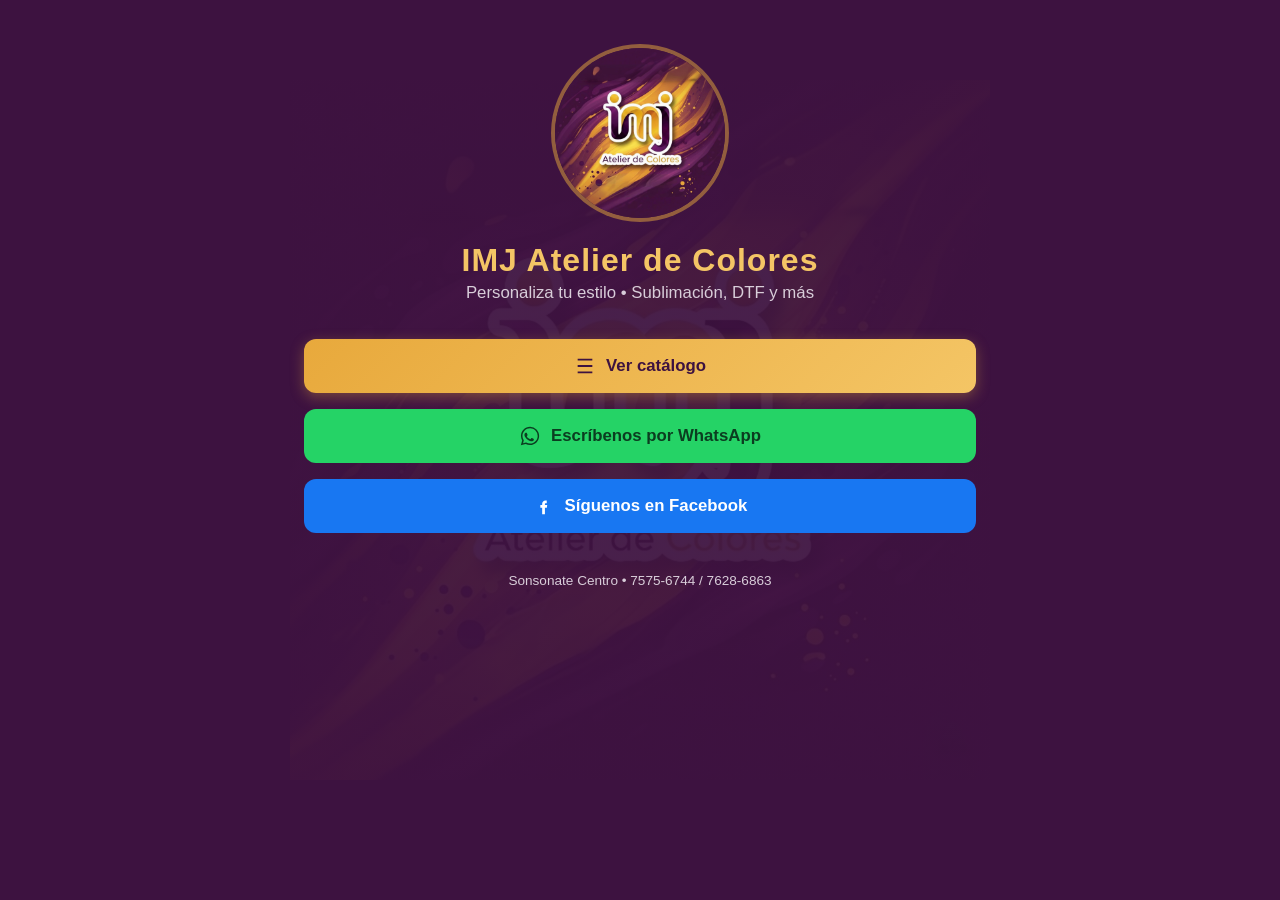
==== index.html @ 6548efbb "Add files via upload" ====
<!DOCTYPE html>
<html lang="es">
<head>
  <meta charset="UTF-8">
  <meta name="viewport" content="width=device-width, initial-scale=1">
  <title>IMJ Atelier de Colores</title>
  <link rel="stylesheet" href="css/style.css">
</head>
<body>
  <main>
    <img src="img/logo.jpg" alt="Logo IMJ Atelier de Colores" class="logo">
    <h1>IMJ Atelier de Colores</h1>
    <p class="subtitulo">Personaliza tu estilo &bull; Sublimación, DTF y más</p>

    <div class="botones">
      <a class="boton boton-catalogo" href="catalogo.html">
        <svg viewBox="0 0 24 24" fill="currentColor"><path d="M4 4h16v2H4V4zm0 7h16v2H4v-2zm0 7h16v2H4v-2z"/></svg>
        Ver catálogo
      </a>

      <a class="boton boton-whatsapp" href="https://wa.me/50379432834" target="_blank" rel="noopener">
        <svg viewBox="0 0 24 24" fill="currentColor"><path d="M12.04 2c-5.46 0-9.9 4.44-9.9 9.9 0 1.75.46 3.45 1.32 4.95L2 22l5.25-1.38a9.9 9.9 0 0 0 4.79 1.22h.01c5.46 0 9.9-4.44 9.9-9.9 0-2.64-1.03-5.12-2.9-6.98A9.82 9.82 0 0 0 12.04 2zm0 1.67c2.23 0 4.33.87 5.9 2.45a8.3 8.3 0 0 1 2.44 5.88c0 4.57-3.72 8.29-8.3 8.29a8.3 8.3 0 0 1-4.22-1.15l-.3-.18-3.12.82.83-3.04-.2-.31a8.26 8.26 0 0 1-1.27-4.43c0-4.58 3.72-8.33 8.24-8.33zm-4.57 4.75c-.17 0-.44.06-.67.31-.23.25-.87.85-.87 2.07 0 1.22.89 2.4 1.01 2.57.12.17 1.75 2.78 4.32 3.79 2.13.84 2.57.67 3.03.63.47-.04 1.5-.61 1.71-1.2.21-.6.21-1.1.15-1.21-.06-.1-.23-.17-.47-.29-.25-.12-1.5-.74-1.73-.83-.23-.08-.4-.12-.57.13-.17.25-.65.82-.8 1-.15.17-.3.19-.55.06-.25-.12-1.07-.39-2.03-1.25-.75-.67-1.26-1.5-1.4-1.75-.15-.25-.02-.38.1-.5.12-.11.25-.3.38-.44.13-.15.17-.25.25-.42.08-.17.04-.31-.02-.44-.06-.12-.57-1.37-.78-1.88-.2-.5-.42-.44-.57-.44z"/></svg>
        Escríbenos por WhatsApp
      </a>

      <a class="boton boton-facebook" href="https://www.facebook.com/share/19KMBxxwCY/" target="_blank" rel="noopener">
        <svg viewBox="0 0 24 24" fill="currentColor"><path d="M13.5 9H15V6h-1.5C11.57 6 10 7.57 10 9.5V11H8v3h2v7h3v-7h2.1l.4-3H13v-1.5c0-.28.22-.5.5-.5z"/></svg>
        Síguenos en Facebook
      </a>
    </div>

    <footer>
      Sonsonate Centro &bull; 7575-6744 / 7628-6863
    </footer>
  </main>
</body>
</html>
---- css/style.css ----
/* ===== Variables de marca (colores tomados del logo) ===== */
:root {
  --morado: #3d1240;
  --morado-claro: #6b2a6e;
  --dorado: #e8a93c;
  --dorado-claro: #f4c565;
  --texto: #f5f0e6;
  --texto-suave: #d8cdd9;
}

* {
  box-sizing: border-box;
}

body {
  margin: 0;
  font-family: 'Segoe UI', Arial, sans-serif;
  color: var(--texto);
  background-color: var(--morado);
  /* Logo como marca de agua muy sutil, fija en el fondo */
  background-image:
    linear-gradient(rgba(61, 18, 64, 0.94), rgba(61, 18, 64, 0.94)),
    url('../img/logo-bg.jpg');
  background-repeat: no-repeat;
  background-position: center 40%;
  background-size: 700px;
  background-attachment: fixed;
  min-height: 100vh;
}

main {
  max-width: 720px;
  margin: 0 auto;
  padding: 48px 24px 64px;
  text-align: center;
}

/* ===== Logo y encabezado ===== */
.logo {
  width: 170px;
  height: 170px;
  border-radius: 50%;
  object-fit: cover;
  box-shadow: 0 0 0 4px rgba(232, 169, 60, 0.5);
  margin-bottom: 20px;
}

h1 {
  font-size: 2rem;
  margin: 0 0 4px;
  color: var(--dorado-claro);
  letter-spacing: 1px;
}

.subtitulo {
  margin: 0 0 36px;
  color: var(--texto-suave);
  font-size: 1.05rem;
}

/* ===== Botones principales ===== */
.botones {
  display: flex;
  flex-direction: column;
  gap: 16px;
  margin-bottom: 8px;
}

.boton {
  display: flex;
  align-items: center;
  justify-content: center;
  gap: 10px;
  padding: 16px 20px;
  border-radius: 12px;
  text-decoration: none;
  font-weight: 600;
  font-size: 1.05rem;
  transition: transform 0.15s ease, box-shadow 0.15s ease;
}

.boton:active {
  transform: scale(0.98);
}

.boton svg {
  width: 22px;
  height: 22px;
  flex-shrink: 0;
}

.boton-catalogo {
  background: linear-gradient(135deg, var(--dorado), var(--dorado-claro));
  color: var(--morado);
  box-shadow: 0 4px 14px rgba(232, 169, 60, 0.35);
}

.boton-whatsapp {
  background-color: #25d366;
  color: #0b3d20;
}

.boton-facebook {
  background-color: #1877f2;
  color: #ffffff;
}

/* ===== Pie de página ===== */
footer {
  margin-top: 40px;
  color: var(--texto-suave);
  font-size: 0.85rem;
}

/* ===== Página del catálogo (catalogo.html) ===== */
.volver {
  display: inline-block;
  margin: 18px auto 0;
  color: var(--dorado-claro);
  text-decoration: none;
  font-weight: 600;
}

.paginas-catalogo {
  max-width: 900px;
  margin: 0 auto;
  padding: 0 0 40px;
}

.paginas-catalogo img {
  display: block;
  width: 100%;
  height: auto;
  margin-bottom: 4px;
}

.barra-superior {
  text-align: center;
  padding: 20px 16px;
}
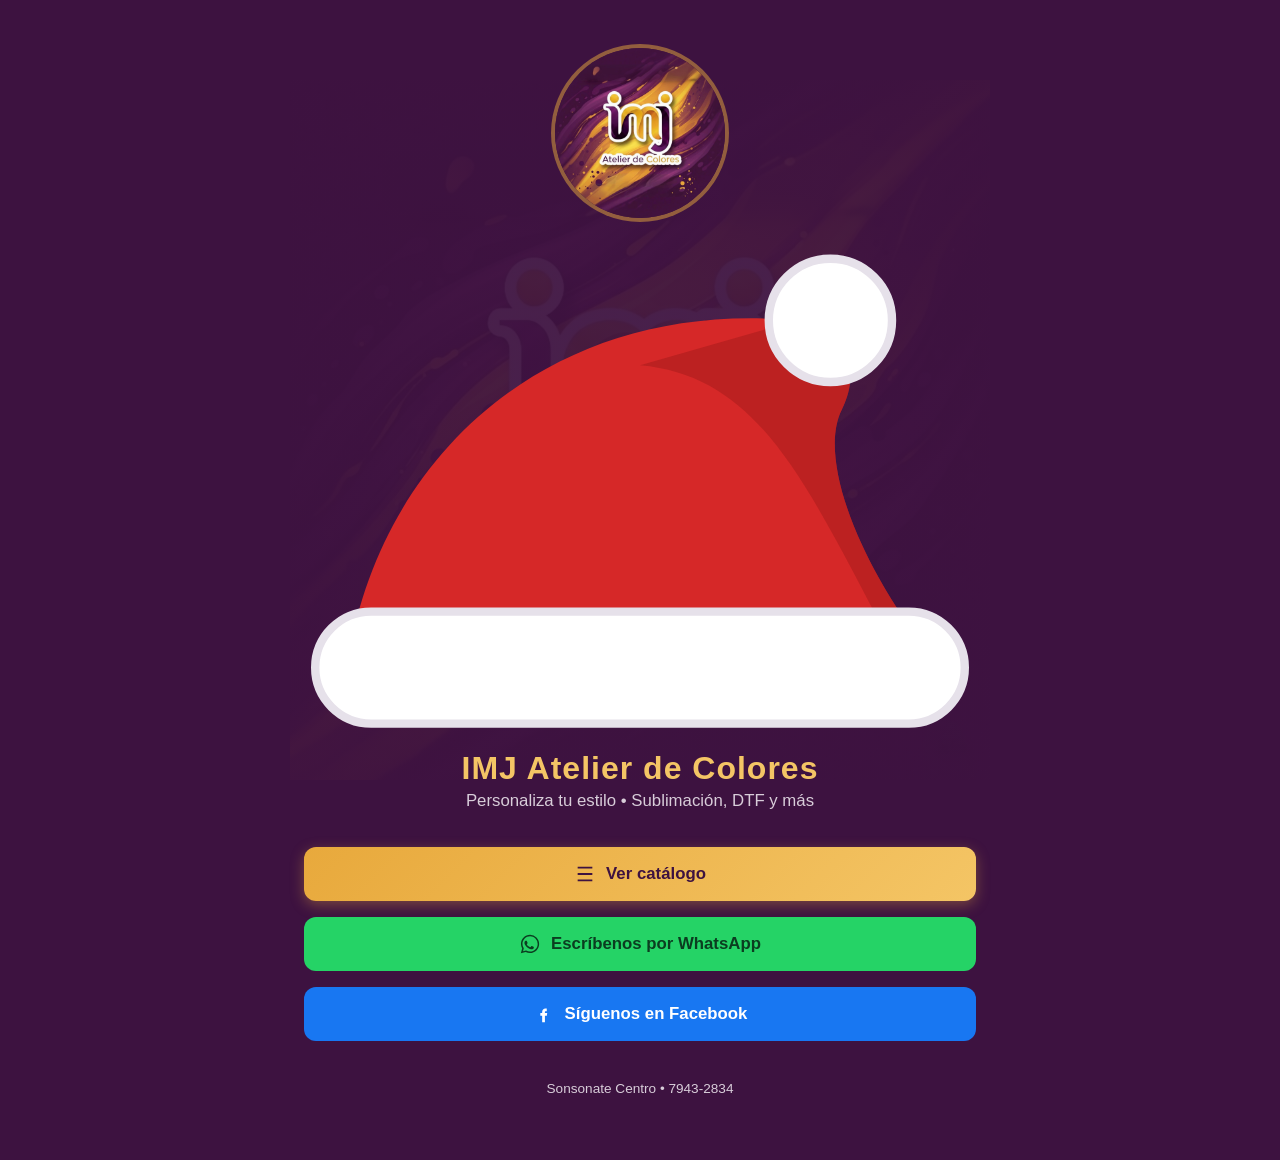
==== commit 4529e393: "Enhance logo section with Christmas hat and snow Added a decorative Christmas hat SVG and snow effec" ====
--- a/index.html
+++ b/index.html
@@ -8,7 +8,26 @@
 </head>
 <body>
   <main>
-    <img src="img/logo.jpg" alt="Logo IMJ Atelier de Colores" class="logo">
+    <!-- El logo no se modifica: el gorro y la nieve son capas encima -->
+    <div class="logo-navidad">
+      <img src="img/logo.jpg" alt="Logo IMJ Atelier de Colores" class="logo">
+
+      <svg class="gorro-navideno" viewBox="0 0 120 90" aria-hidden="true">
+        <!-- cuerpo del gorro -->
+        <path d="M8 74 C 14 38, 44 10, 88 14 C 96 16, 100 22, 96 30 C 92 38, 98 56, 112 74 Z" fill="#d62828"/>
+        <!-- sombra suave -->
+        <path d="M60 22 C 82 24, 90 44, 106 74 L 112 74 C 98 56, 92 38, 96 30 C 100 22, 96 16, 88 14 Z" fill="#a81d1d" opacity="0.55"/>
+        <!-- borde de pelo blanco -->
+        <rect x="2" y="66" width="116" height="20" rx="10" fill="#ffffff"/>
+        <rect x="2" y="66" width="116" height="20" rx="10" fill="none" stroke="#e6e1ea" stroke-width="1.5"/>
+        <!-- pompón -->
+        <circle cx="94" cy="14" r="11" fill="#ffffff"/>
+        <circle cx="94" cy="14" r="11" fill="none" stroke="#e6e1ea" stroke-width="1.5"/>
+      </svg>
+
+      <div class="nieve" id="nieve" aria-hidden="true"></div>
+    </div>
+
     <h1>IMJ Atelier de Colores</h1>
     <p class="subtitulo">Personaliza tu estilo &bull; Sublimación, DTF y más</p>
 
@@ -30,8 +49,27 @@
     </div>
 
     <footer>
-      Sonsonate Centro &bull; 7575-6744 / 7628-6863
+      Sonsonate Centro &bull; 7943-2834
     </footer>
   </main>
+
+  <script>
+    // Nieve cayendo sobre el logo
+    (function () {
+      var cont = document.getElementById('nieve');
+      if (!cont) return;
+      for (var i = 0; i < 36; i++) {
+        var c = document.createElement('span');
+        var t = 2 + Math.random() * 3;           // tamaño en px
+        c.className = 'copo';
+        c.style.width = c.style.height = t + 'px';
+        c.style.left = (Math.random() * 100) + '%';
+        c.style.opacity = 0.5 + Math.random() * 0.5;
+        c.style.animationDuration = (4 + Math.random() * 5) + 's';
+        c.style.animationDelay = (-Math.random() * 9) + 's';
+        cont.appendChild(c);
+      }
+    })();
+  </script>
 </body>
 </html>
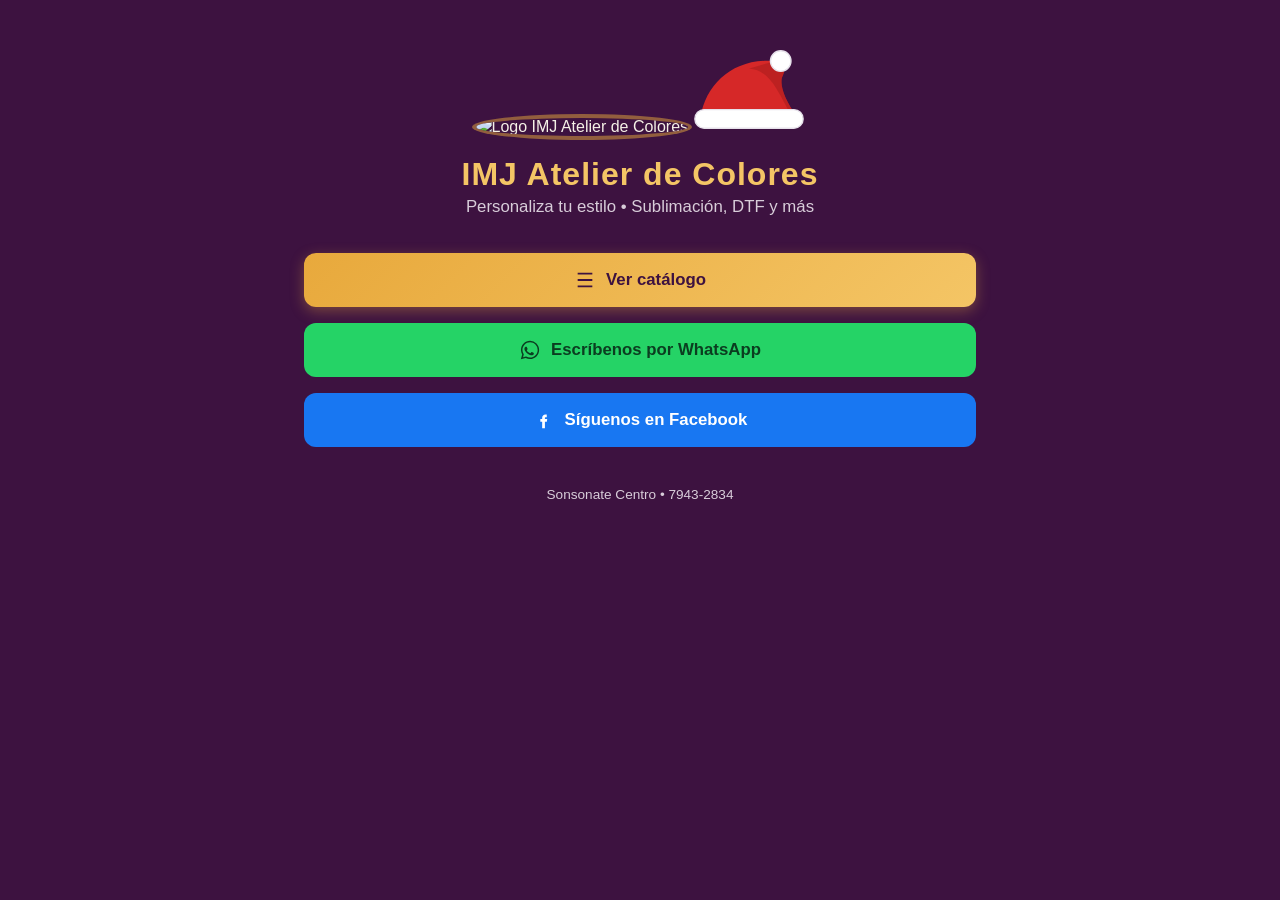
==== commit 297a2df4: "Update logo image and SVG dimensions in index.html" ====
--- a/index.html
+++ b/index.html
@@ -4,15 +4,15 @@
   <meta charset="UTF-8">
   <meta name="viewport" content="width=device-width, initial-scale=1">
   <title>IMJ Atelier de Colores</title>
-  <link rel="stylesheet" href="css/style.css">
+  <link rel="stylesheet" href="css/style.css?v=2">
 </head>
 <body>
   <main>
     <!-- El logo no se modifica: el gorro y la nieve son capas encima -->
     <div class="logo-navidad">
-      <img src="img/logo.jpg" alt="Logo IMJ Atelier de Colores" class="logo">
+      <img src="img/logo.png" alt="Logo IMJ Atelier de Colores" class="logo">
 
-      <svg class="gorro-navideno" viewBox="0 0 120 90" aria-hidden="true">
+      <svg class="gorro-navideno" width="112" height="84" viewBox="0 0 120 90" aria-hidden="true">
         <!-- cuerpo del gorro -->
         <path d="M8 74 C 14 38, 44 10, 88 14 C 96 16, 100 22, 96 30 C 92 38, 98 56, 112 74 Z" fill="#d62828"/>
         <!-- sombra suave -->
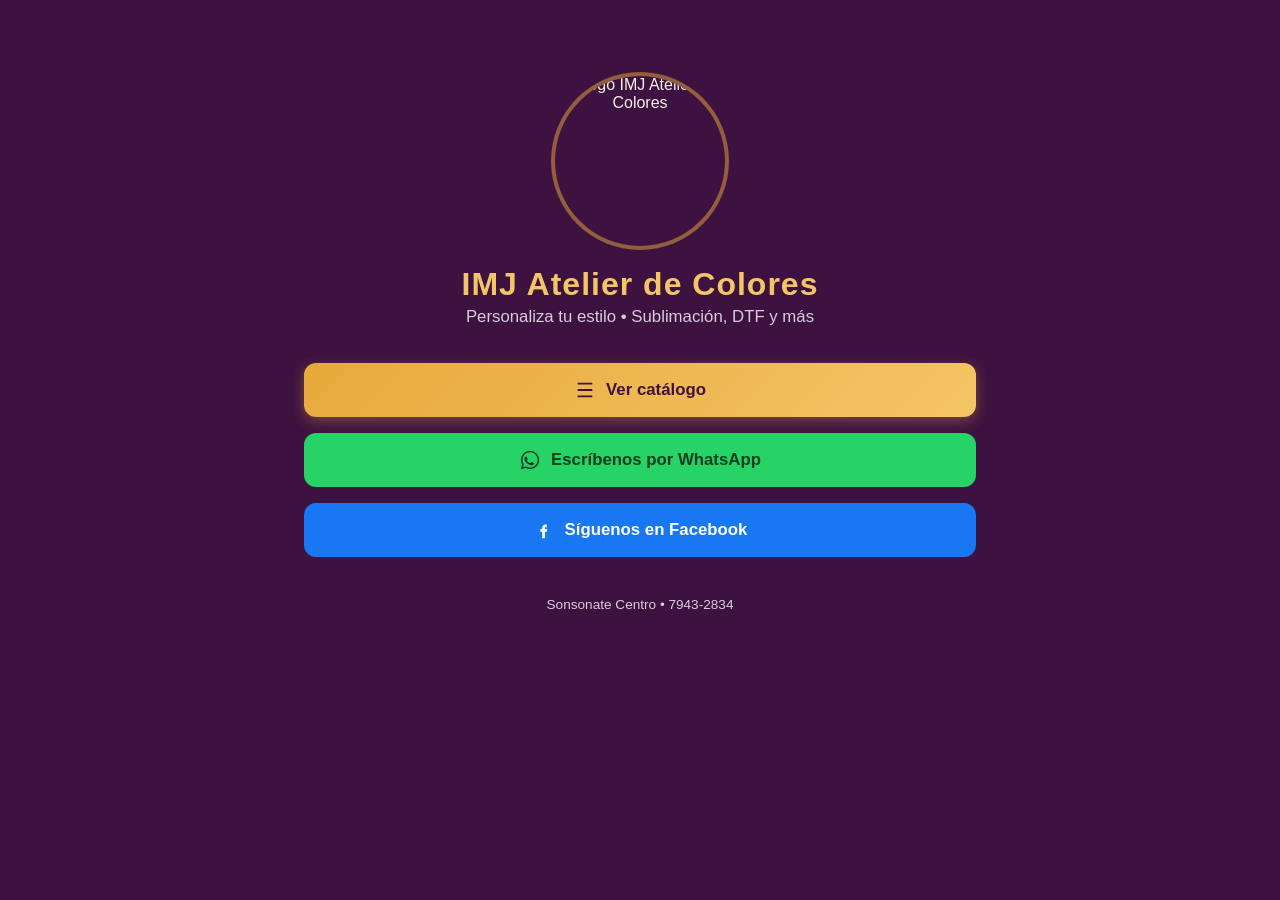
==== commit 7010272c: "Update logo image and snowflake settings Updated logo image and modified snowflake generation parame" ====
--- a/index.html
+++ b/index.html
@@ -4,26 +4,14 @@
   <meta charset="UTF-8">
   <meta name="viewport" content="width=device-width, initial-scale=1">
   <title>IMJ Atelier de Colores</title>
-  <link rel="stylesheet" href="css/style.css?v=2">
+  <link rel="stylesheet" href="css/style.css?v=3">
 </head>
 <body>
   <main>
-    <!-- El logo no se modifica: el gorro y la nieve son capas encima -->
+    <!-- El logo no se modifica: la nieve es una capa encima -->
     <div class="logo-navidad">
-      <img src="img/logo.png" alt="Logo IMJ Atelier de Colores" class="logo">
+      <img src="img/logo1.png" alt="Logo IMJ Atelier de Colores" class="logo">
 
-      <svg class="gorro-navideno" width="112" height="84" viewBox="0 0 120 90" aria-hidden="true">
-        <!-- cuerpo del gorro -->
-        <path d="M8 74 C 14 38, 44 10, 88 14 C 96 16, 100 22, 96 30 C 92 38, 98 56, 112 74 Z" fill="#d62828"/>
-        <!-- sombra suave -->
-        <path d="M60 22 C 82 24, 90 44, 106 74 L 112 74 C 98 56, 92 38, 96 30 C 100 22, 96 16, 88 14 Z" fill="#a81d1d" opacity="0.55"/>
-        <!-- borde de pelo blanco -->
-        <rect x="2" y="66" width="116" height="20" rx="10" fill="#ffffff"/>
-        <rect x="2" y="66" width="116" height="20" rx="10" fill="none" stroke="#e6e1ea" stroke-width="1.5"/>
-        <!-- pompón -->
-        <circle cx="94" cy="14" r="11" fill="#ffffff"/>
-        <circle cx="94" cy="14" r="11" fill="none" stroke="#e6e1ea" stroke-width="1.5"/>
-      </svg>
 
       <div class="nieve" id="nieve" aria-hidden="true"></div>
     </div>
@@ -58,9 +46,9 @@
     (function () {
       var cont = document.getElementById('nieve');
       if (!cont) return;
-      for (var i = 0; i < 36; i++) {
+      for (var i = 0; i < 60; i++) {
         var c = document.createElement('span');
-        var t = 2 + Math.random() * 3;           // tamaño en px
+        var t = 3 + Math.random() * 4;           // tamaño en px
         c.className = 'copo';
         c.style.width = c.style.height = t + 'px';
         c.style.left = (Math.random() * 100) + '%';
--- a/css/style.css
+++ b/css/style.css
@@ -45,6 +45,66 @@
   margin-bottom: 20px;
 }
 
+/* ===== Decoración navideña sobre el logo (el logo no se modifica) ===== */
+.logo-navidad {
+  position: relative;
+  width: 170px;
+  height: 170px;
+  margin: 28px auto 20px;
+}
+
+/* El margen del logo pasa al contenedor */
+.logo-navidad .logo {
+  display: block;
+  margin-bottom: 0;
+}
+
+.gorro-navideno {
+  position: absolute;
+  top: -50px;
+  right: -14px;
+  width: 112px;
+  height: auto;
+  transform: rotate(16deg);
+  transform-origin: 30% 100%;
+  filter: drop-shadow(0 3px 4px rgba(0, 0, 0, 0.35));
+  pointer-events: none;
+  z-index: 2;
+}
+
+/* Capa de nieve: cubre el logo y un poco de su alrededor */
+.nieve {
+  position: absolute;
+  top: -70px;
+  left: -40px;
+  right: -40px;
+  bottom: -20px;
+  overflow: hidden;
+  pointer-events: none;
+  z-index: 3;
+}
+
+.copo {
+  position: absolute;
+  top: -10px;
+  background: #ffffff;
+  border-radius: 50%;
+  opacity: 0.9;
+  animation-name: caer;
+  animation-timing-function: linear;
+  animation-iteration-count: infinite;
+}
+
+@keyframes caer {
+  0%   { transform: translate(0, -10px); }
+  50%  { transform: translate(10px, 130px); }
+  100% { transform: translate(-6px, 270px); }
+}
+
+@media (prefers-reduced-motion: reduce) {
+  .copo { animation: none; display: none; }
+}
+
 h1 {
   font-size: 2rem;
   margin: 0 0 4px;
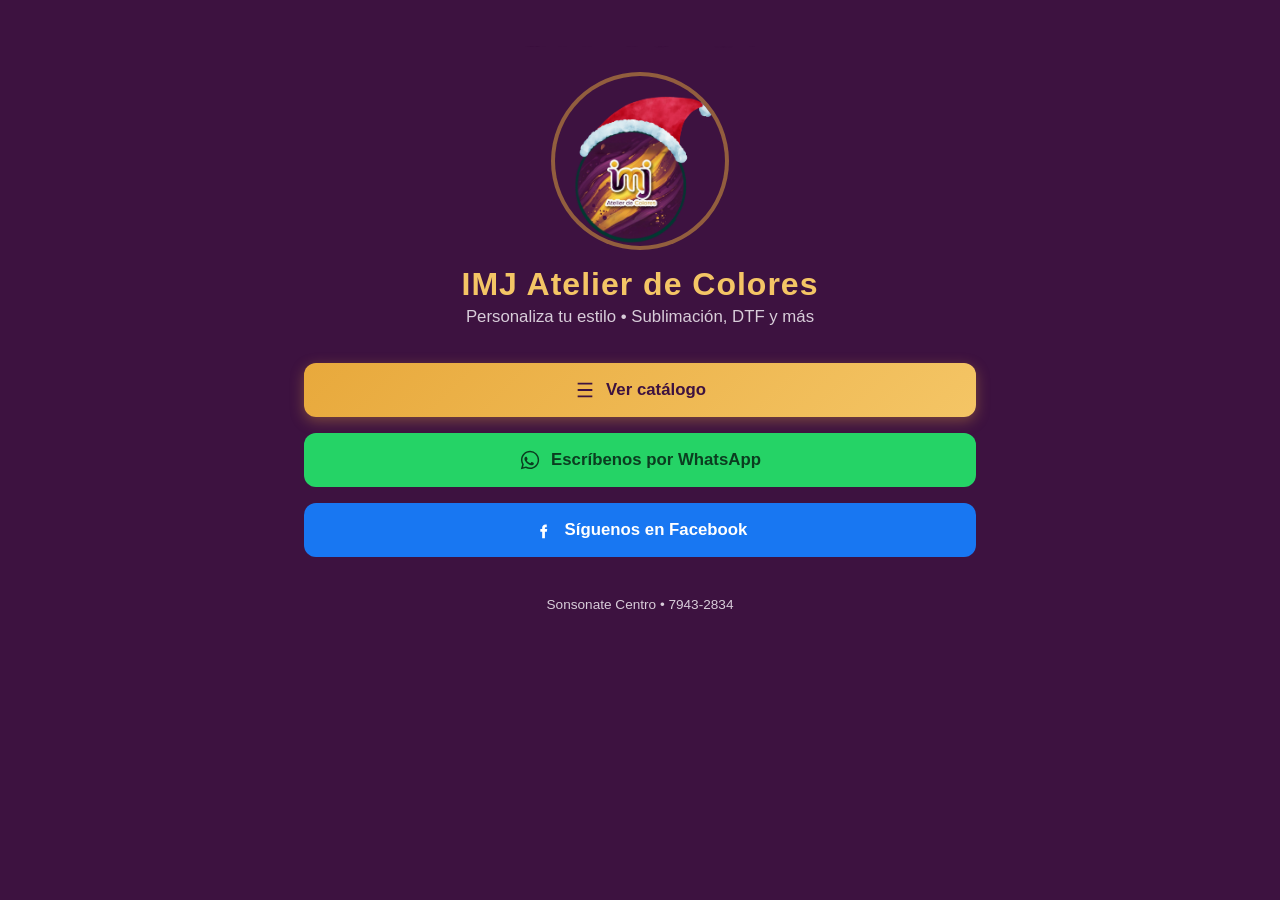
==== commit f26b1a2f: "Increase maximum snowflake size in index.html" ====
--- a/index.html
+++ b/index.html
@@ -48,7 +48,7 @@
       if (!cont) return;
       for (var i = 0; i < 60; i++) {
         var c = document.createElement('span');
-        var t = 3 + Math.random() * 4;           // tamaño en px
+        var t = 3 + Math.random() * 6;           // tamaño en px
         c.className = 'copo';
         c.style.width = c.style.height = t + 'px';
         c.style.left = (Math.random() * 100) + '%';
--- a/css/style.css
+++ b/css/style.css
@@ -20,7 +20,7 @@
   /* Logo como marca de agua muy sutil, fija en el fondo */
   background-image:
     linear-gradient(rgba(61, 18, 64, 0.94), rgba(61, 18, 64, 0.94)),
-    url('../img/logo-bg.jpg');
+    url('../img/logo2.png');
   background-repeat: no-repeat;
   background-position: center 40%;
   background-size: 700px;
@@ -45,7 +45,7 @@
   margin-bottom: 20px;
 }
 
-/* ===== Decoración navideña sobre el logo (el logo no se modifica) ===== */
+/* ===== Nieve sobre el logo (el logo no se modifica) ===== */
 .logo-navidad {
   position: relative;
   width: 170px;
@@ -59,26 +59,13 @@
   margin-bottom: 0;
 }
 
-.gorro-navideno {
-  position: absolute;
-  top: -50px;
-  right: -14px;
-  width: 112px;
-  height: auto;
-  transform: rotate(16deg);
-  transform-origin: 30% 100%;
-  filter: drop-shadow(0 3px 4px rgba(0, 0, 0, 0.35));
-  pointer-events: none;
-  z-index: 2;
-}
-
 /* Capa de nieve: cubre el logo y un poco de su alrededor */
 .nieve {
   position: absolute;
-  top: -70px;
-  left: -40px;
-  right: -40px;
-  bottom: -20px;
+  top: -30px;
+  left: -30px;
+  right: -30px;
+  bottom: -10px;
   overflow: hidden;
   pointer-events: none;
   z-index: 3;
@@ -90,6 +77,7 @@
   background: #ffffff;
   border-radius: 50%;
   opacity: 0.9;
+  box-shadow: 0 0 3px rgba(61, 18, 64, 0.55);
   animation-name: caer;
   animation-timing-function: linear;
   animation-iteration-count: infinite;
@@ -97,8 +85,8 @@
 
 @keyframes caer {
   0%   { transform: translate(0, -10px); }
-  50%  { transform: translate(10px, 130px); }
-  100% { transform: translate(-6px, 270px); }
+  50%  { transform: translate(10px, 115px); }
+  100% { transform: translate(-6px, 230px); }
 }
 
 @media (prefers-reduced-motion: reduce) {
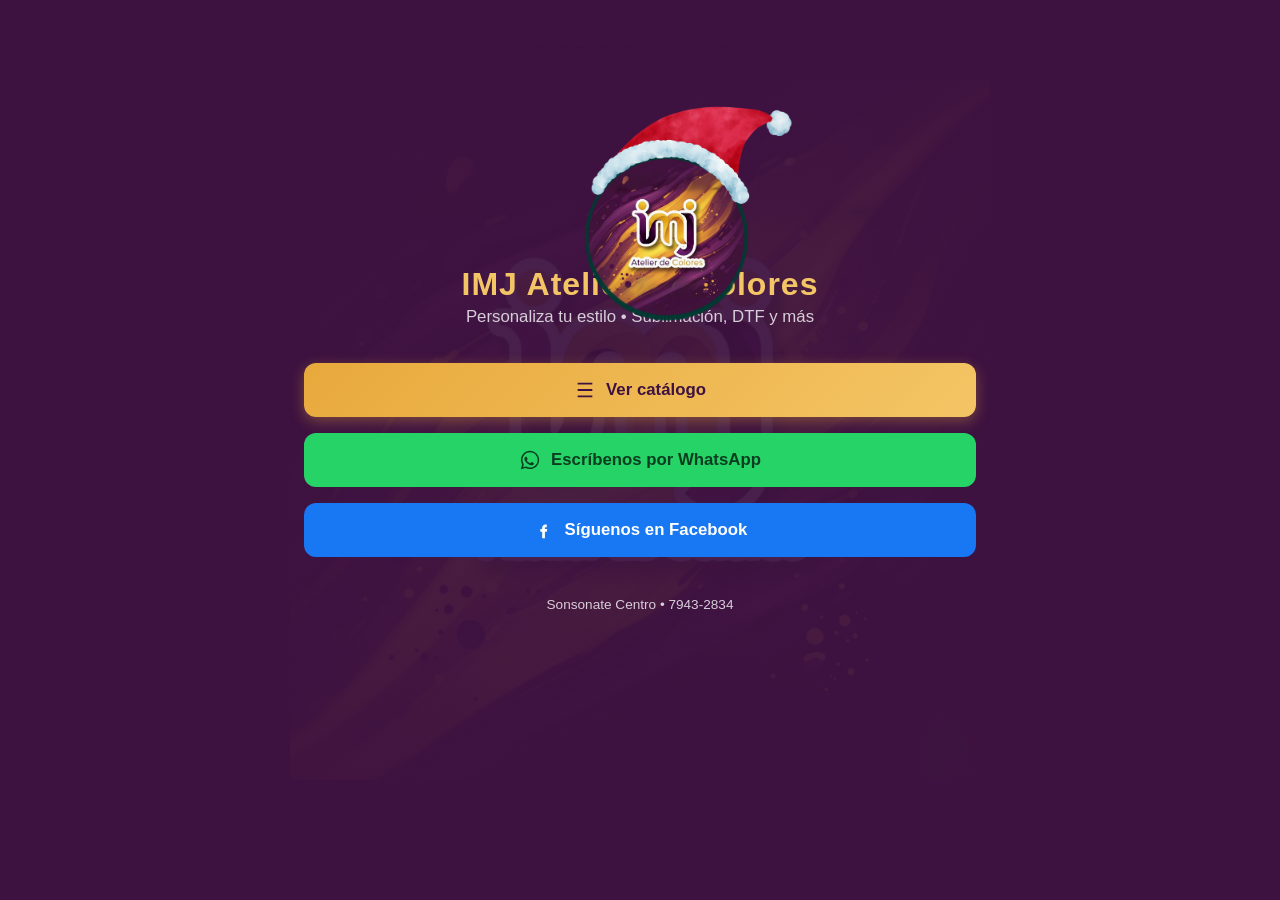
==== commit 66eb1be7: "Update title in index.html" ====
--- a/index.html
+++ b/index.html
@@ -3,7 +3,7 @@
 <head>
   <meta charset="UTF-8">
   <meta name="viewport" content="width=device-width, initial-scale=1">
-  <title>IMJ Atelier de Colores</title>
+  <title>IMJ Atelier Colores</title>
   <link rel="stylesheet" href="css/style.css?v=3">
 </head>
 <body>
--- a/css/style.css
+++ b/css/style.css
@@ -20,7 +20,7 @@
   /* Logo como marca de agua muy sutil, fija en el fondo */
   background-image:
     linear-gradient(rgba(61, 18, 64, 0.94), rgba(61, 18, 64, 0.94)),
-    url('../img/logo2.png');
+    url('../img/logo.jpg');
   background-repeat: no-repeat;
   background-position: center 40%;
   background-size: 700px;
@@ -37,12 +37,8 @@
 
 /* ===== Logo y encabezado ===== */
 .logo {
-  width: 170px;
-  height: 170px;
-  border-radius: 50%;
-  object-fit: cover;
-  box-shadow: 0 0 0 4px rgba(232, 169, 60, 0.5);
-  margin-bottom: 20px;
+  width: 250px;
+  height: 250px;
 }
 
 /* ===== Nieve sobre el logo (el logo no se modifica) ===== */
@@ -51,12 +47,6 @@
   width: 170px;
   height: 170px;
   margin: 28px auto 20px;
-}
-
-/* El margen del logo pasa al contenedor */
-.logo-navidad .logo {
-  display: block;
-  margin-bottom: 0;
 }
 
 /* Capa de nieve: cubre el logo y un poco de su alrededor */
